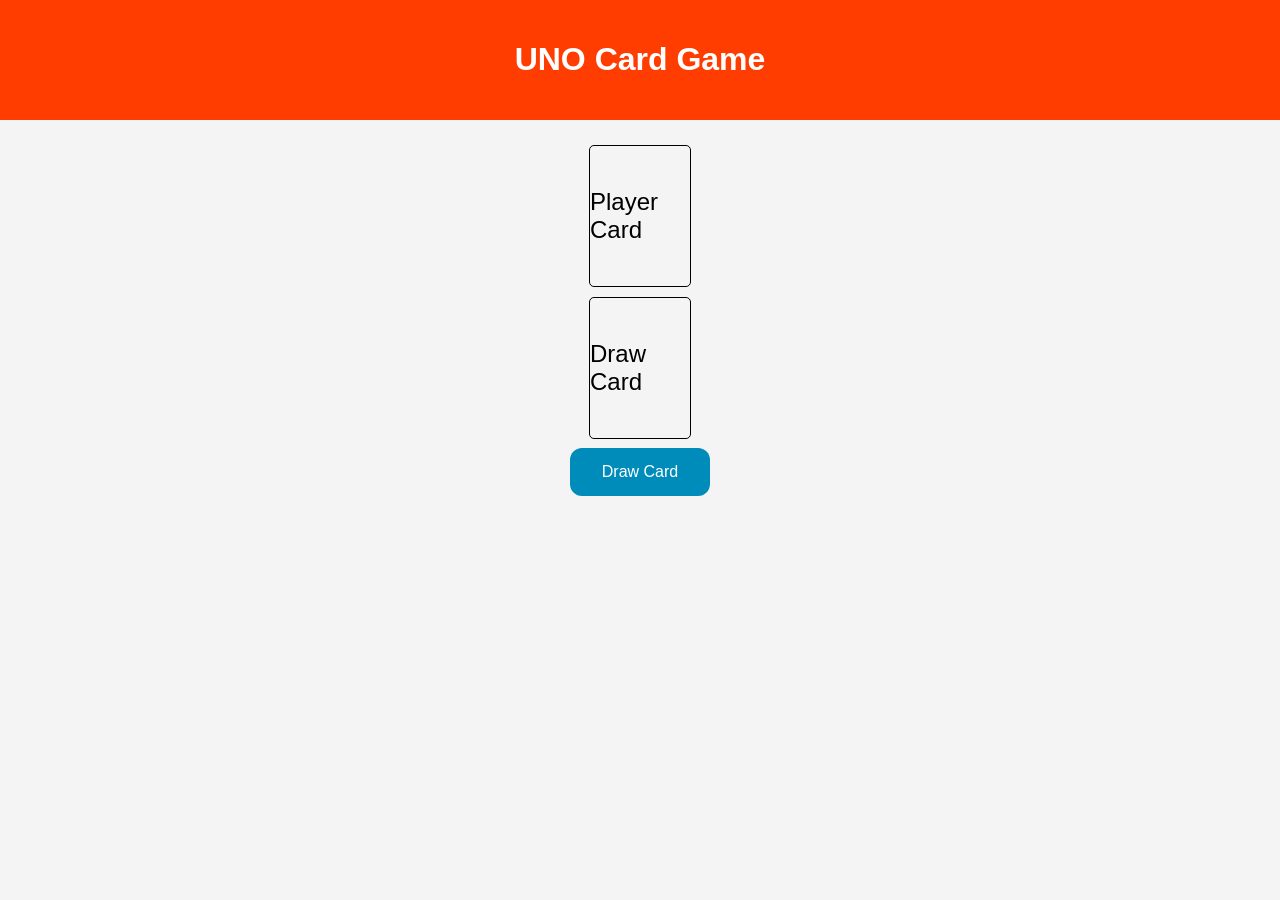
==== index.html @ 7c9ed7ba "Create index.html for UNO-style game website" ====
<!DOCTYPE html>
<html lang="en">
<head>
    <meta charset="UTF-8">
    <meta name="viewport" content="width=device-width, initial-scale=1.0">
    <title>UNO Game</title>
    <style>
        body {
            font-family: Arial, sans-serif;
            background-color: #f4f4f4;
            margin: 0;
            padding: 0;
        }
        .header {
            background: #ff3d00;
            color: #fff;
            padding: 20px;
            text-align: center;
        }
        .game-container {
            display: flex;
            flex-direction: column;
            align-items: center;
            margin-top: 20px;
        }
        .card {
            width: 100px;
            height: 140px;
            border: 1px solid #000;
            border-radius: 5px;
            margin: 5px;
            display: flex;
            justify-content: center;
            align-items: center;
            font-size: 24px;
        }
        .button {
            background-color: #008CBA;
            color: white;
            border: none;
            padding: 15px 32px;
            text-align: center;
            text-decoration: none;
            display: inline-block;
            font-size: 16px;
            margin: 4px 2px;
            cursor: pointer;
            border-radius: 12px;
        }
    </style>
</head>
<body>
    <div class="header">
        <h1>UNO Card Game</h1>
    </div>
    <div class="game-container">
        <div class="card" id="playerCard">Player Card</div>
        <div class="card" id="drawCard">Draw Card</div>
        <button class="button" id="drawButton">Draw Card</button>
    </div>
    <script>
        function drawCard() {
            const colors = ['Red', 'Yellow', 'Green', 'Blue'];
            const numbers = ['0', '1', '2', '3', '4', '5', '6', '7', '8', '9', 'Skip', 'Reverse', 'Draw Two'];
            const randomColor = colors[Math.floor(Math.random() * colors.length)];
            const randomNumber = numbers[Math.floor(Math.random() * numbers.length)];
            return `${randomColor} ${randomNumber}`;
        }

        document.getElementById('drawButton').addEventListener('click', function() {
            const card = drawCard();
            document.getElementById('drawCard').innerText = card;
        });
    </script>
</body>
</html>
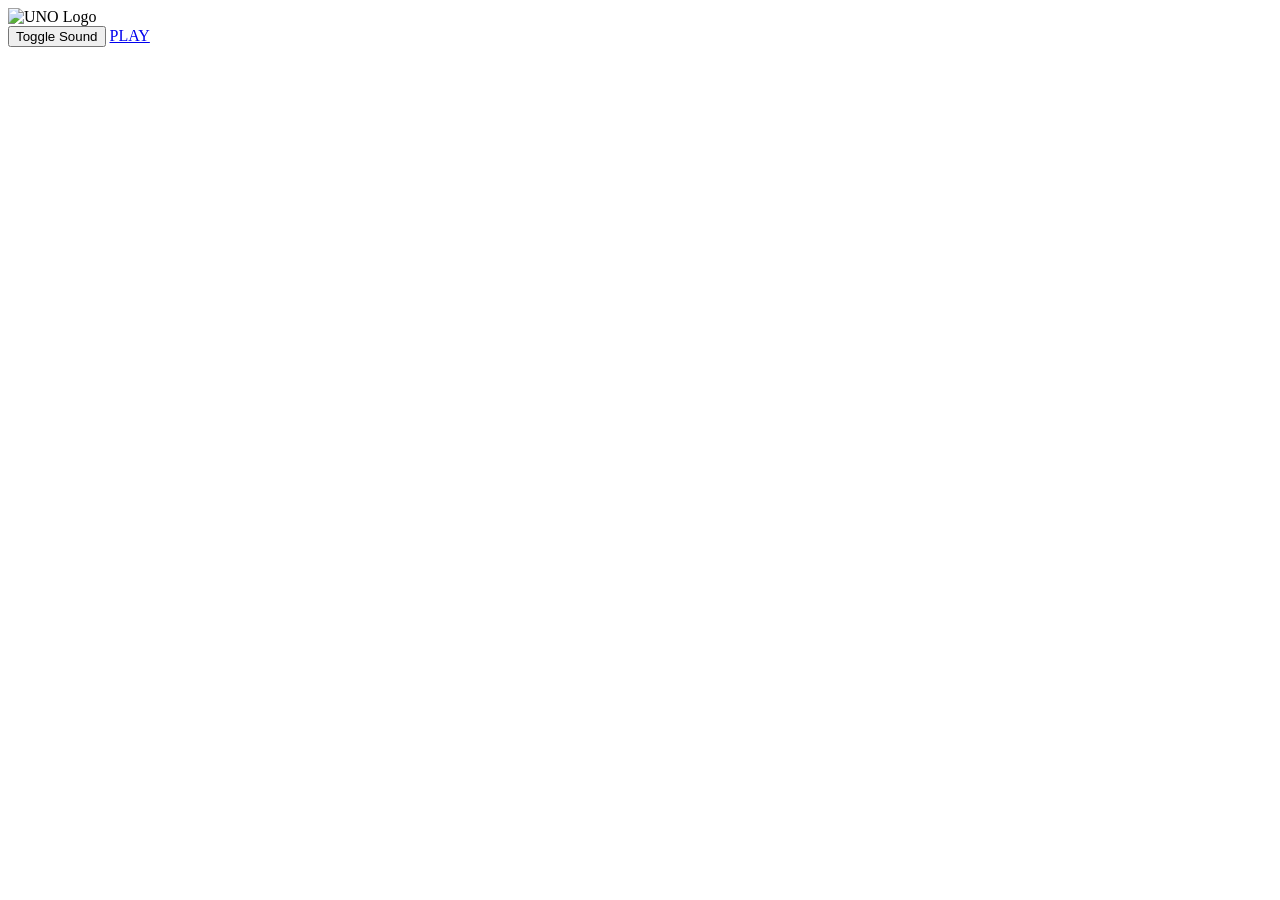
==== commit 3a00463f: "Replace index.html with the UNO game homepage from ahmed-debbech/uno_online" ====
--- a/index.html
+++ b/index.html
@@ -3,74 +3,19 @@
 <head>
     <meta charset="UTF-8">
     <meta name="viewport" content="width=device-width, initial-scale=1.0">
-    <title>UNO Game</title>
-    <style>
-        body {
-            font-family: Arial, sans-serif;
-            background-color: #f4f4f4;
-            margin: 0;
-            padding: 0;
-        }
-        .header {
-            background: #ff3d00;
-            color: #fff;
-            padding: 20px;
-            text-align: center;
-        }
-        .game-container {
-            display: flex;
-            flex-direction: column;
-            align-items: center;
-            margin-top: 20px;
-        }
-        .card {
-            width: 100px;
-            height: 140px;
-            border: 1px solid #000;
-            border-radius: 5px;
-            margin: 5px;
-            display: flex;
-            justify-content: center;
-            align-items: center;
-            font-size: 24px;
-        }
-        .button {
-            background-color: #008CBA;
-            color: white;
-            border: none;
-            padding: 15px 32px;
-            text-align: center;
-            text-decoration: none;
-            display: inline-block;
-            font-size: 16px;
-            margin: 4px 2px;
-            cursor: pointer;
-            border-radius: 12px;
-        }
-    </style>
+    <title>UNO Online</title>
+    <link rel="stylesheet" href="styles.css">
+    <script src="script.js" defer></script>
 </head>
 <body>
-    <div class="header">
-        <h1>UNO Card Game</h1>
+    <div class="container">
+        <div class="logo">
+            <img src="animated-logo.gif" alt="UNO Logo" />
+        </div>
+        <div class="controls">
+            <button id="sound-toggle">Toggle Sound</button>
+            <a href="choose.html" class="play-button">PLAY</a>
+        </div>
     </div>
-    <div class="game-container">
-        <div class="card" id="playerCard">Player Card</div>
-        <div class="card" id="drawCard">Draw Card</div>
-        <button class="button" id="drawButton">Draw Card</button>
-    </div>
-    <script>
-        function drawCard() {
-            const colors = ['Red', 'Yellow', 'Green', 'Blue'];
-            const numbers = ['0', '1', '2', '3', '4', '5', '6', '7', '8', '9', 'Skip', 'Reverse', 'Draw Two'];
-            const randomColor = colors[Math.floor(Math.random() * colors.length)];
-            const randomNumber = numbers[Math.floor(Math.random() * numbers.length)];
-            return `${randomColor} ${randomNumber}`;
-        }
-
-        document.getElementById('drawButton').addEventListener('click', function() {
-            const card = drawCard();
-            document.getElementById('drawCard').innerText = card;
-        });
-    </script>
 </body>
 </html>
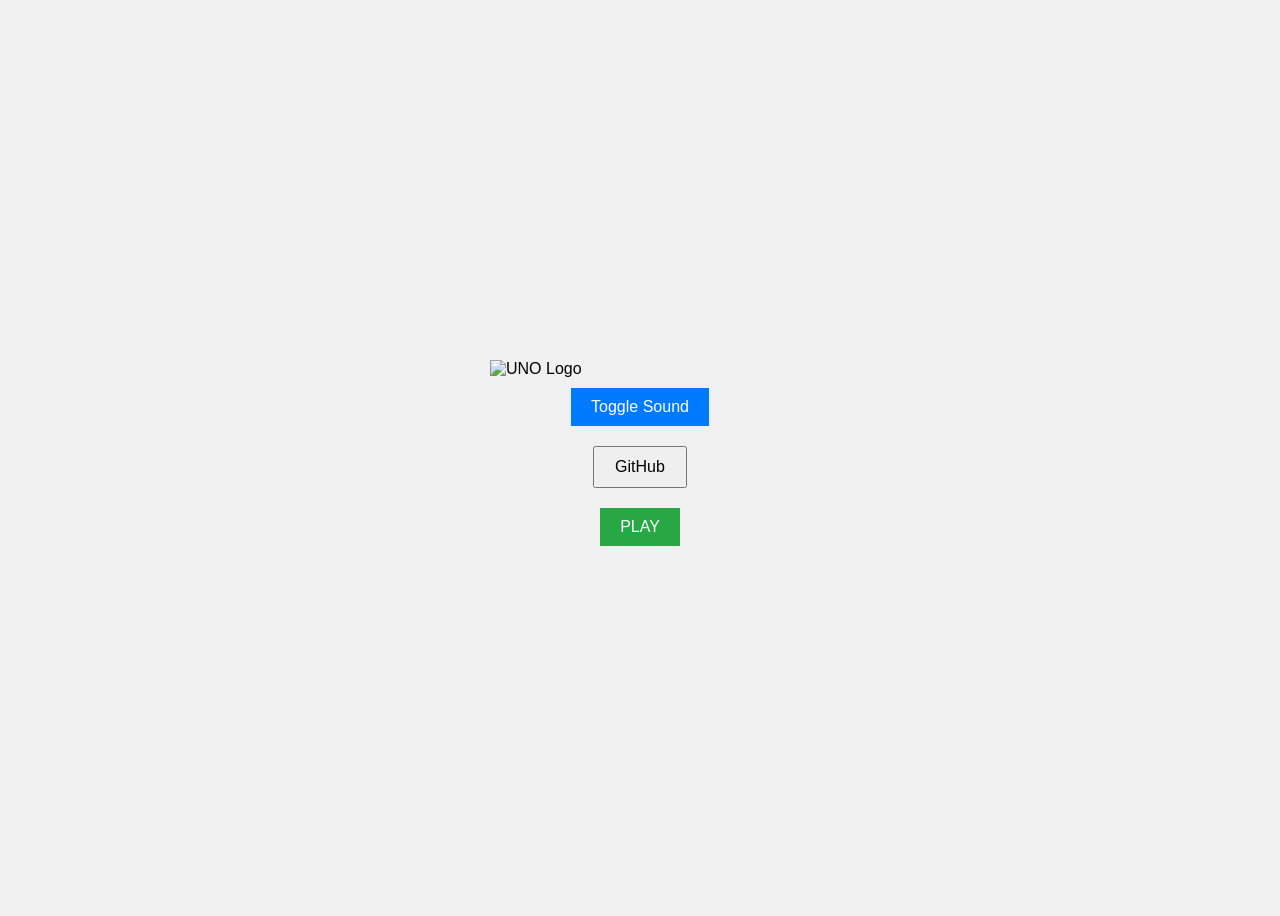
==== commit ba4573ca: "index.html" ====
--- a/index.html
+++ b/index.html
@@ -3,19 +3,62 @@
 <head>
     <meta charset="UTF-8">
     <meta name="viewport" content="width=device-width, initial-scale=1.0">
-    <title>UNO Online</title>
-    <link rel="stylesheet" href="styles.css">
-    <script src="script.js" defer></script>
+    <title>UNO Game Homepage</title>
+    <style>
+        body {
+            display: flex;
+            flex-direction: column;
+            align-items: center;
+            justify-content: center;
+            height: 100vh;
+            background-color: #f0f0f0;
+            font-family: Arial, sans-serif;
+        }
+        #logo {
+            width: 300px;
+            animation: spin 2s linear infinite;
+        }
+        @keyframes spin {
+            0% { transform: rotate(0deg); }
+            100% { transform: rotate(360deg); }
+        }
+        button {
+            padding: 10px 20px;
+            margin: 10px;
+            font-size: 16px;
+            cursor: pointer;
+        }
+        #soundToggle {
+            background-color: #007bff;
+            border: none;
+            color: white;
+        }
+        #playButton {
+            background-color: #28a745;
+            border: none;
+            color: white;
+        }
+    </style>
 </head>
 <body>
-    <div class="container">
-        <div class="logo">
-            <img src="animated-logo.gif" alt="UNO Logo" />
-        </div>
-        <div class="controls">
-            <button id="sound-toggle">Toggle Sound</button>
-            <a href="choose.html" class="play-button">PLAY</a>
-        </div>
-    </div>
+    <img id="logo" src="path_to_uno_logo.png" alt="UNO Logo">
+    <button id="soundToggle">Toggle Sound</button>
+    <button onclick="window.open('https://github.com/okayyjt/okayyjt.github.io', '_blank')">GitHub</button>
+    <button id="playButton">PLAY</button>
+
+    <script>
+        let isSoundOn = true;
+        const soundToggleButton = document.getElementById('soundToggle');
+
+        soundToggleButton.addEventListener('click', function() {
+            isSoundOn = !isSoundOn;
+            soundToggleButton.textContent = isSoundOn ? 'Sound ON' : 'Sound OFF';
+            // Add sound management functionality here
+        });
+
+        document.getElementById('playButton').addEventListener('click', function() {
+            window.location.href = 'choose.html';
+        });
+    </script>
 </body>
-</html>+</html>
